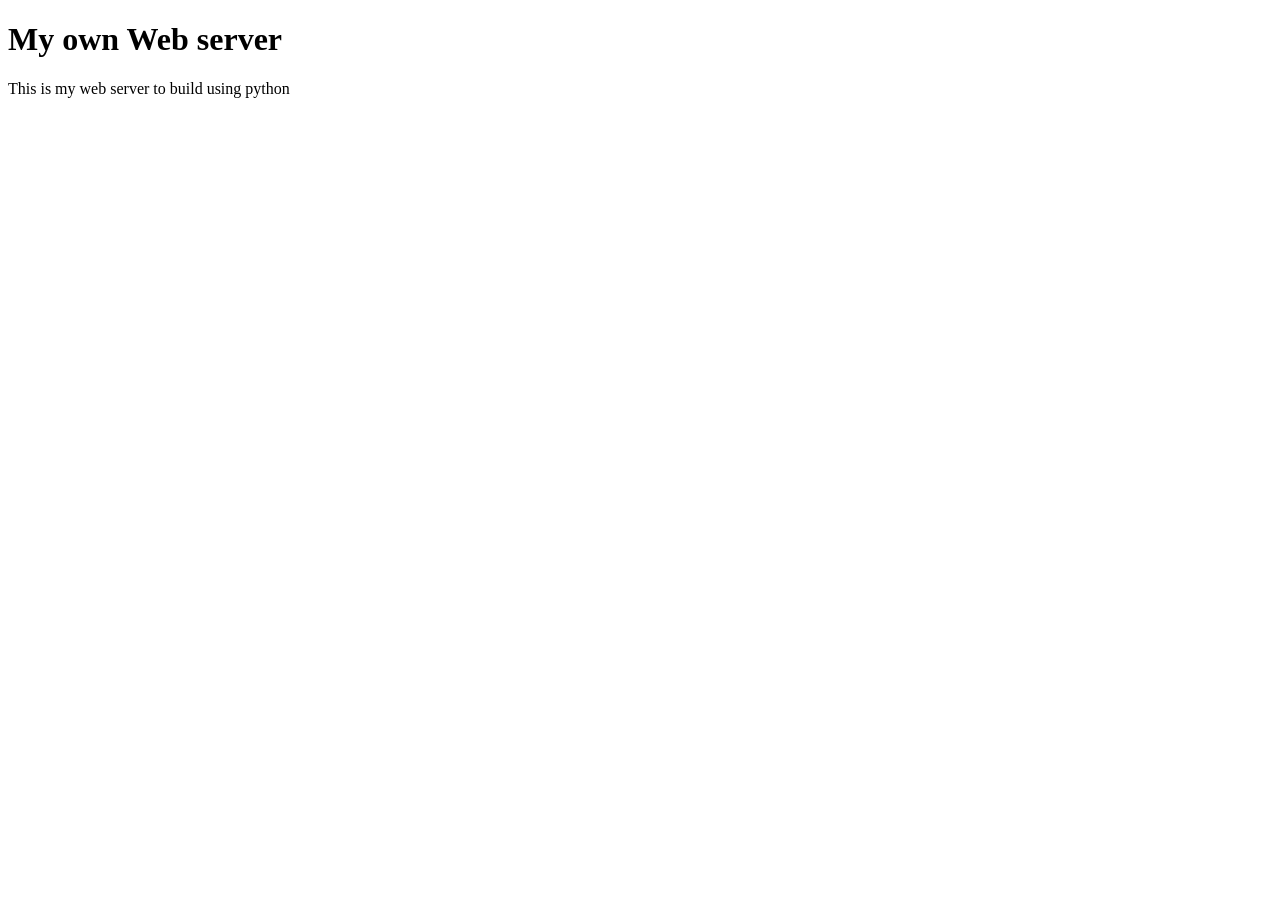
==== index.html @ 9df8337f "feat: serve index.html with proper HTTP headers" ====
<!DOCTYPE html>
<html lang="en">
<head>
    <meta charset="UTF-8">
    <meta name="viewport" content="width=device-width, initial-scale=1.0">
    <title>My own server</title>
</head>
<body>
    <h1>My own Web server</h1>
    <p> This is my web server to build using python</p>
    
</body>
</html>
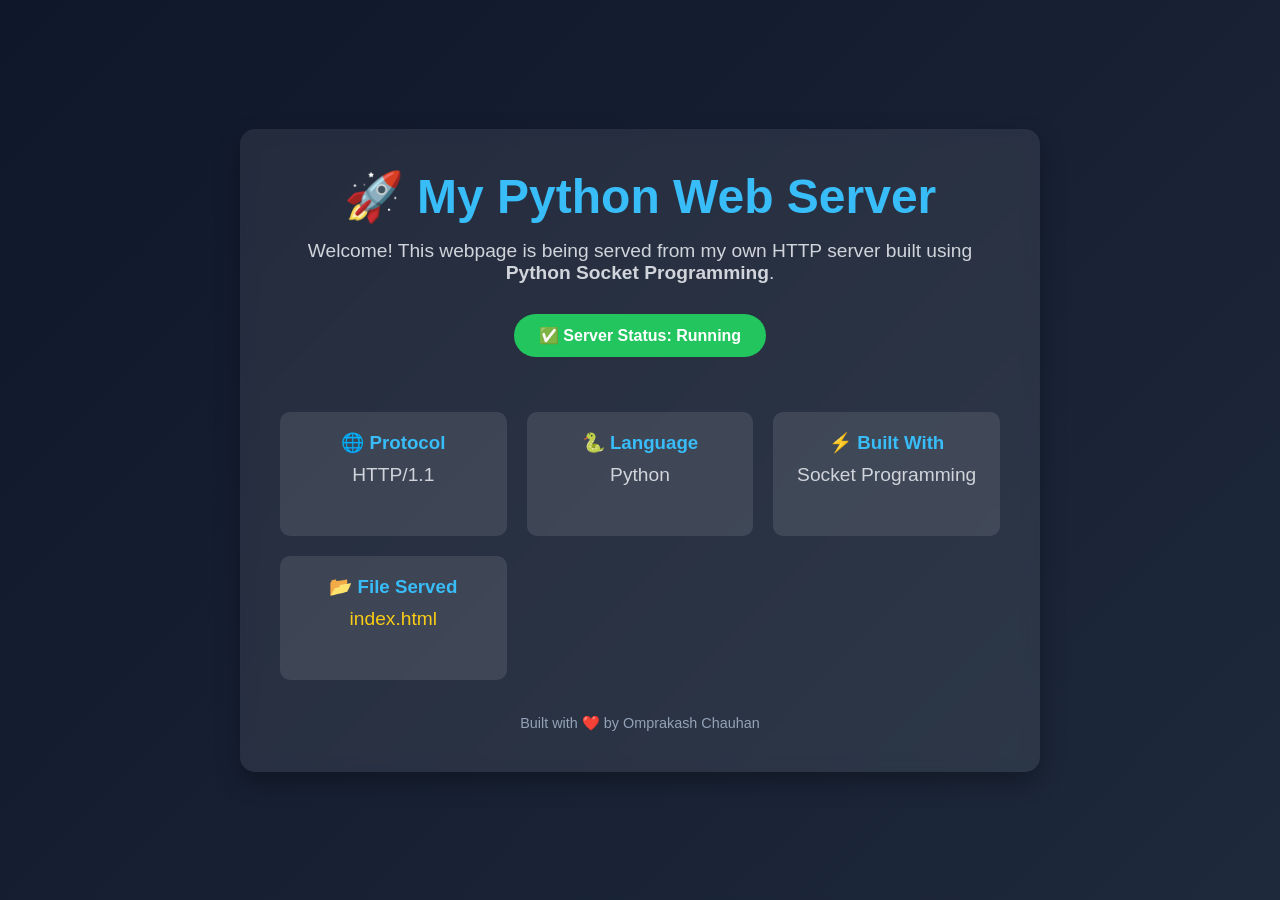
==== commit ac64af33: "feat: Completed handle client funcation" ====
--- a/index.html
+++ b/index.html
@@ -3,11 +3,137 @@
 <head>
     <meta charset="UTF-8">
     <meta name="viewport" content="width=device-width, initial-scale=1.0">
-    <title>My own server</title>
+    <title>My Python Web Server</title>
+
+    <style>
+        * {
+            margin: 0;
+            padding: 0;
+            box-sizing: border-box;
+            font-family: Arial, Helvetica, sans-serif;
+        }
+
+        body {
+            background: linear-gradient(135deg, #0f172a, #1e293b);
+            color: white;
+            height: 100vh;
+            display: flex;
+            justify-content: center;
+            align-items: center;
+        }
+
+        .container {
+            max-width: 800px;
+            text-align: center;
+            padding: 40px;
+            background: rgba(255,255,255,0.08);
+            border-radius: 15px;
+            backdrop-filter: blur(8px);
+            box-shadow: 0 10px 25px rgba(0,0,0,0.3);
+        }
+
+        h1 {
+            font-size: 3rem;
+            margin-bottom: 15px;
+            color: #38bdf8;
+        }
+
+        p {
+            font-size: 1.2rem;
+            color: #d1d5db;
+            margin-bottom: 30px;
+        }
+
+        .status {
+            display: inline-block;
+            padding: 12px 25px;
+            background: #22c55e;
+            color: white;
+            border-radius: 30px;
+            font-weight: bold;
+            margin-bottom: 25px;
+        }
+
+        .info {
+            display: grid;
+            grid-template-columns: repeat(auto-fit, minmax(180px, 1fr));
+            gap: 20px;
+            margin-top: 30px;
+        }
+
+        .card {
+            background: rgba(255,255,255,0.1);
+            padding: 20px;
+            border-radius: 10px;
+            transition: 0.3s;
+        }
+
+        .card:hover {
+            transform: translateY(-5px);
+            background: rgba(255,255,255,0.15);
+        }
+
+        .card h3 {
+            color: #38bdf8;
+            margin-bottom: 10px;
+        }
+
+        footer {
+            margin-top: 35px;
+            color: #94a3b8;
+            font-size: 0.9rem;
+        }
+
+        code {
+            color: #facc15;
+        }
+    </style>
 </head>
+
 <body>
-    <h1>My own Web server</h1>
-    <p> This is my web server to build using python</p>
-    
+
+<div class="container">
+
+    <h1>🚀 My Python Web Server</h1>
+
+    <p>
+        Welcome! This webpage is being served from my own HTTP server
+        built using <strong>Python Socket Programming</strong>.
+    </p>
+
+    <div class="status">
+        ✅ Server Status: Running
+    </div>
+
+    <div class="info">
+
+        <div class="card">
+            <h3>🌐 Protocol</h3>
+            <p>HTTP/1.1</p>
+        </div>
+
+        <div class="card">
+            <h3>🐍 Language</h3>
+            <p>Python</p>
+        </div>
+
+        <div class="card">
+            <h3>⚡ Built With</h3>
+            <p>Socket Programming</p>
+        </div>
+
+        <div class="card">
+            <h3>📂 File Served</h3>
+            <p><code>index.html</code></p>
+        </div>
+
+    </div>
+
+    <footer>
+        Built with ❤️ by Omprakash Chauhan
+    </footer>
+
+</div>
+
 </body>
 </html>
